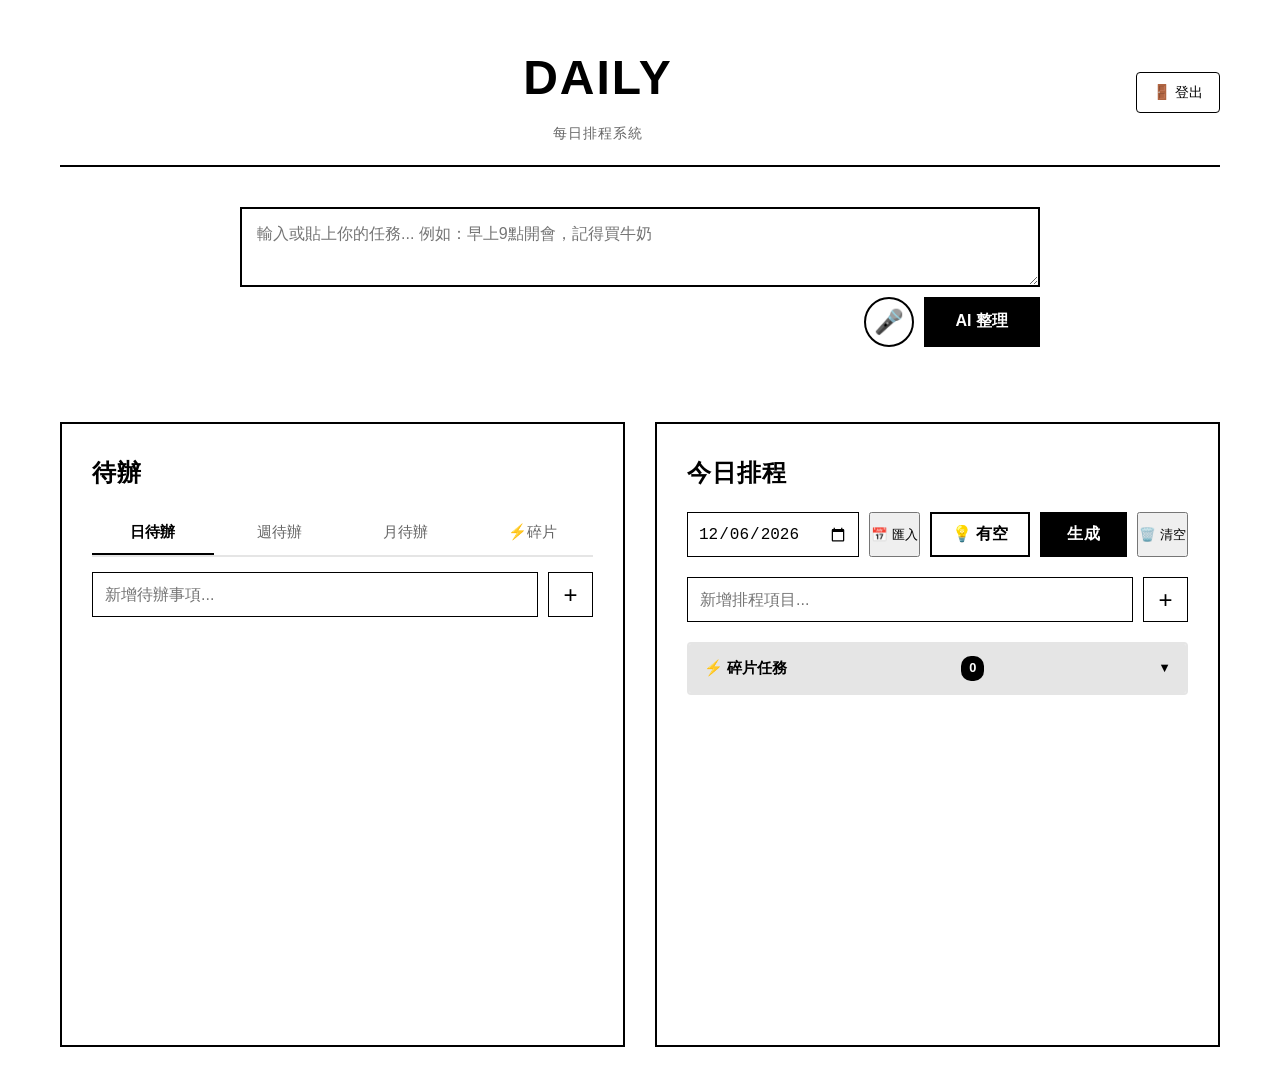
==== templates/index_simple.html @ baef08de "Initial commit: Daily Schedule AI 每日排程系統 Features: - AI 智能任務分類與排程建議 - Google Calendar API 整合 - PWA 支" ====
<!DOCTYPE html>
<html lang="zh-TW">
<head>
    <meta charset="UTF-8">
    <meta name="viewport" content="width=device-width, initial-scale=1.0">
    <title>Daily</title>

    <!-- PWA 支援 -->
    <link rel="manifest" href="/static/manifest.json">
    <meta name="theme-color" content="#000000">
    <meta name="apple-mobile-web-app-capable" content="yes">
    <meta name="apple-mobile-web-app-status-bar-style" content="black">
    <meta name="apple-mobile-web-app-title" content="Daily">
    <link rel="apple-touch-icon" href="/static/icons/icon-192.png">

    <link rel="stylesheet" href="/static/css/simple.css">
</head>
<body>
    <div class="container">
        <!-- 標題區 -->
        <header class="header">
            <div>
                <h1 class="app-title">Daily</h1>
                <p class="app-subtitle">每日排程系統</p>
            </div>
            <a href="/google/logout" class="logout-btn" title="登出 Google 帳號">🚪 登出</a>
        </header>

        <!-- 智能輸入區 -->
        <div class="voice-section">
            <div class="smart-input-container">
                <textarea id="smartInput" placeholder="輸入或貼上你的任務... 例如：早上9點開會，記得買牛奶" rows="2"></textarea>
                <div class="input-buttons">
                    <button id="voiceBtn" class="voice-btn-small" title="語音輸入（實驗性）">
                        <span id="voiceIcon">🎤</span>
                    </button>
                    <button id="processBtn" class="process-btn">AI 整理</button>
                </div>
            </div>
            <div id="voiceStatus" class="voice-status"></div>
        </div>

        <!-- 主要內容區 -->
        <div class="content-grid">
            <!-- 左：待辦事項 -->
            <div class="panel">
                <h2>待辦</h2>

                <!-- 待辦類型切換 -->
                <div class="todo-tabs">
                    <button class="tab-btn active" data-type="daily">日待辦</button>
                    <button class="tab-btn" data-type="weekly">週待辦</button>
                    <button class="tab-btn" data-type="monthly">月待辦</button>
                    <button class="tab-btn" data-type="quick">⚡碎片</button>
                </div>

                <div class="input-group">
                    <input type="text" id="todoInput" placeholder="新增待辦事項..." />
                    <button id="addTodoBtn">+</button>
                </div>
                <div id="todoList" class="list"></div>
            </div>

            <!-- 右：今日排程 -->
            <div class="panel">
                <h2>今日排程</h2>
                <div class="schedule-controls">
                    <input type="date" id="scheduleDate" class="date-input" />
                    <button id="googleImportBtn" class="google-btn" title="從 Google Calendar 匯入">📅 匯入</button>
                    <button id="suggestBtn" class="suggest-btn" title="AI 推薦現在可做的事">💡 有空</button>
                    <button id="generateBtn" class="generate-btn">生成</button>
                    <button id="clearScheduleBtn" class="clear-btn" title="刪除整日排程">🗑️ 清空</button>
                </div>
                <div class="input-group">
                    <input type="text" id="scheduleInput" placeholder="新增排程項目..." />
                    <button id="addScheduleBtn">+</button>
                </div>
                <div id="suggestion" class="suggestion-box" style="display: none;"></div>

                <!-- 碎片任務區塊 -->
                <div class="quick-tasks-section">
                    <div class="quick-tasks-header" onclick="toggleQuickTasks()">
                        <span>⚡ 碎片任務</span>
                        <span id="quickTaskCount" class="count-badge">0</span>
                        <span id="quickTaskToggle" class="toggle-icon">▼</span>
                    </div>
                    <div id="quickTasksList" class="quick-tasks-list"></div>
                </div>

                <div id="scheduleList" class="list schedule-list"></div>
            </div>
        </div>
    </div>

    <!-- 編輯模態框 -->
    <div id="editModal" class="modal">
        <div class="modal-content">
            <input type="text" id="editInput" />
            <div class="modal-actions">
                <button id="saveEdit">儲存</button>
                <button id="cancelEdit">取消</button>
            </div>
        </div>
    </div>

    <!-- 排程編輯模態框 -->
    <div id="scheduleEditModal" class="modal">
        <div class="modal-content">
            <input type="text" id="scheduleTitle" placeholder="標題" />
            <div class="time-inputs">
                <input type="time" id="scheduleStart" />
                <span>-</span>
                <input type="time" id="scheduleEnd" />
            </div>
            <div class="modal-actions">
                <button id="saveSchedule">儲存</button>
                <button id="cancelSchedule">取消</button>
            </div>
        </div>
    </div>

    <!-- Loading -->
    <div id="loading" class="loading">
        <div class="spinner"></div>
    </div>

    <script src="/static/js/simple.js"></script>

    <!-- PWA Service Worker 註冊 -->
    <script>
        if ('serviceWorker' in navigator) {
            window.addEventListener('load', () => {
                navigator.serviceWorker.register('/static/sw.js')
                    .then((registration) => {
                        console.log('SW registered:', registration.scope);
                    })
                    .catch((error) => {
                        console.log('SW registration failed:', error);
                    });
            });
        }
    </script>
</body>
</html>
---- static/css/simple.css ----
/* 極簡黑白灰設計 */

* {
    margin: 0;
    padding: 0;
    box-sizing: border-box;
}

:root {
    --black: #000000;
    --dark-gray: #333333;
    --gray: #666666;
    --light-gray: #999999;
    --very-light-gray: #E5E5E5;
    --white: #FFFFFF;
    --accent: #4A4A4A; /* 深灰作為強調色 */
}

body {
    font-family: -apple-system, BlinkMacSystemFont, 'Segoe UI', 'Helvetica Neue', Arial, sans-serif;
    background: var(--white);
    color: var(--black);
    line-height: 1.6;
}

.container {
    max-width: 1200px;
    margin: 0 auto;
    padding: 40px 20px;
}

/* 標題區 */
.header {
    display: flex;
    justify-content: space-between;
    align-items: center;
    margin-bottom: 40px;
    border-bottom: 2px solid var(--black);
    padding-bottom: 20px;
}

.header > div {
    text-align: center;
    flex: 1;
}

.app-title {
    font-size: 3rem;
    font-weight: 700;
    letter-spacing: 2px;
    margin-bottom: 5px;
    text-transform: uppercase;
}

.app-subtitle {
    font-size: 0.9rem;
    color: var(--gray);
    font-weight: 400;
    letter-spacing: 1px;
}

/* 智能輸入區 */
.voice-section {
    max-width: 800px;
    margin: 0 auto 40px;
}

.smart-input-container {
    display: flex;
    flex-direction: column;
    gap: 10px;
}

.smart-input-container textarea {
    width: 100%;
    padding: 15px;
    border: 2px solid var(--black);
    background: var(--white);
    font-size: 1rem;
    font-family: inherit;
    resize: vertical;
    min-height: 80px;
}

.smart-input-container textarea:focus {
    outline: none;
    border-width: 3px;
}

.input-buttons {
    display: flex;
    gap: 10px;
    justify-content: flex-end;
}

.voice-btn-small {
    width: 50px;
    height: 50px;
    border-radius: 50%;
    border: 2px solid var(--black);
    background: var(--white);
    font-size: 1.5rem;
    cursor: pointer;
    transition: all 0.3s;
}

.voice-btn-small:hover {
    background: var(--very-light-gray);
}

.voice-btn-small.recording {
    background: var(--black);
    animation: pulse 1.5s infinite;
}

@keyframes pulse {
    0%, 100% { transform: scale(1); }
    50% { transform: scale(1.05); }
}

.process-btn {
    padding: 12px 30px;
    border: 2px solid var(--black);
    background: var(--black);
    color: var(--white);
    font-size: 1rem;
    font-weight: 600;
    cursor: pointer;
    transition: all 0.2s;
}

.process-btn:hover {
    background: var(--white);
    color: var(--black);
}

.voice-status {
    margin-top: 15px;
    font-size: 0.9rem;
    color: var(--gray);
    min-height: 20px;
    font-weight: 500;
}

.voice-hint {
    margin-top: 10px;
    max-width: 500px;
    margin-left: auto;
    margin-right: auto;
}

.voice-hint summary {
    font-size: 0.85rem;
    padding: 5px 0;
}

.voice-hint ul {
    list-style-position: inside;
    padding-left: 0;
}

.voice-hint li {
    padding: 3px 0;
}

/* 主要內容網格 */
.content-grid {
    display: grid;
    grid-template-columns: 1fr 1fr;
    gap: 30px;
}

/* 面板 */
.panel {
    border: 2px solid var(--black);
    padding: 30px;
    background: var(--white);
}

.panel h2 {
    font-size: 1.5rem;
    font-weight: 600;
    margin-bottom: 20px;
    text-transform: uppercase;
    letter-spacing: 1px;
}

/* 輸入群組 */
.input-group {
    display: flex;
    gap: 10px;
    margin-bottom: 20px;
}

.input-group input {
    flex: 1;
    padding: 12px;
    border: 1px solid var(--black);
    background: var(--white);
    font-size: 1rem;
    outline: none;
}

.input-group input:focus {
    border-width: 2px;
}

.input-group button {
    width: 45px;
    height: 45px;
    border: 1px solid var(--black);
    background: var(--white);
    font-size: 1.5rem;
    cursor: pointer;
    transition: all 0.2s;
}

.input-group button:hover {
    background: var(--black);
    color: var(--white);
}

/* 列表 */
.list {
    min-height: 300px;
    max-height: 500px;
    overflow-y: auto;
}

/* 待辦項目 */
.todo-item {
    display: flex;
    align-items: center;
    gap: 10px;
    padding: 15px;
    border-bottom: 1px solid var(--very-light-gray);
    transition: background 0.2s;
}

.todo-item:hover {
    background: var(--very-light-gray);
}

.todo-item.completed .todo-content {
    text-decoration: line-through;
    color: var(--gray);
    opacity: 0.6;
}

.todo-checkbox {
    width: 20px;
    height: 20px;
    cursor: pointer;
    flex-shrink: 0;
}

.todo-content {
    flex: 1;
    font-size: 1rem;
    cursor: pointer;
}

.todo-time {
    font-size: 0.85rem;
    color: var(--gray);
    padding: 4px 8px;
    border: 1px solid var(--light-gray);
    border-radius: 4px;
    cursor: pointer;
    white-space: nowrap;
    transition: all 0.2s;
}

.todo-time:hover {
    border-color: var(--black);
    background: var(--very-light-gray);
}

.todo-actions {
    display: flex;
    gap: 5px;
}

.todo-actions button {
    width: 30px;
    height: 30px;
    border: 1px solid var(--light-gray);
    background: var(--white);
    font-size: 1.2rem;
    cursor: pointer;
    display: flex;
    align-items: center;
    justify-content: center;
    transition: all 0.2s;
}

.todo-actions button:hover {
    background: var(--black);
    color: var(--white);
    border-color: var(--black);
}

/* 排程控制 */
.schedule-controls {
    display: flex;
    gap: 10px;
    margin-bottom: 20px;
}

.date-input {
    flex: 1;
    padding: 10px;
    border: 1px solid var(--black);
    background: var(--white);
    font-size: 1rem;
}

.suggest-btn {
    padding: 10px 20px;
    border: 2px solid var(--black);
    background: var(--white);
    color: var(--black);
    font-size: 1rem;
    font-weight: 600;
    cursor: pointer;
    transition: all 0.2s;
}

.suggest-btn:hover {
    background: var(--very-light-gray);
}

.generate-btn {
    padding: 10px 25px;
    border: 2px solid var(--black);
    background: var(--black);
    color: var(--white);
    font-size: 1rem;
    font-weight: 600;
    cursor: pointer;
    text-transform: uppercase;
    letter-spacing: 0.5px;
    transition: all 0.2s;
}

.generate-btn:hover {
    background: var(--white);
    color: var(--black);
}

/* 建議框 */
.suggestion-box {
    background: var(--very-light-gray);
    padding: 15px;
    margin-bottom: 15px;
    border-left: 4px solid var(--black);
    font-size: 0.95rem;
    line-height: 1.5;
    color: var(--dark-gray);
}

/* 排程列表 */
.schedule-list {
    display: flex;
    flex-direction: column;
    gap: 2px;
}

.schedule-item {
    display: grid;
    grid-template-columns: 30px 100px 1fr 40px;
    align-items: center;
    gap: 10px;
    padding: 12px;
    border: 1px solid var(--very-light-gray);
    background: var(--white);
    transition: all 0.2s;
    cursor: move;
    position: relative;
}

.schedule-checkbox {
    width: 20px;
    height: 20px;
    cursor: pointer;
    flex-shrink: 0;
}

.schedule-actions {
    position: relative;
}

.schedule-menu-btn {
    width: 30px;
    height: 30px;
    border: 1px solid var(--light-gray);
    background: var(--white);
    font-size: 1.2rem;
    cursor: pointer;
    display: flex;
    align-items: center;
    justify-content: center;
    transition: all 0.2s;
}

.schedule-menu-btn:hover {
    background: var(--very-light-gray);
    border-color: var(--black);
}

.schedule-menu {
    position: absolute;
    right: 0;
    top: 35px;
    background: var(--white);
    border: 2px solid var(--black);
    box-shadow: 0 2px 8px rgba(0, 0, 0, 0.1);
    z-index: 100;
    min-width: 120px;
}

.schedule-menu button {
    display: block;
    width: 100%;
    padding: 10px 15px;
    border: none;
    background: var(--white);
    text-align: left;
    cursor: pointer;
    font-size: 0.9rem;
    transition: background 0.2s;
}

.schedule-menu button:hover {
    background: var(--very-light-gray);
}

.schedule-menu button.danger {
    color: #c00;
}

.schedule-menu button.danger:hover {
    background: #fee;
}

.schedule-item:hover {
    border-color: var(--black);
    background: var(--very-light-gray);
}

/* 時間段背景色已移除，全部使用白底 */

/* 已完成狀態 */
.schedule-item.completed {
    opacity: 0.5;
}

.schedule-item.completed .schedule-title {
    text-decoration: line-through;
    color: var(--gray);
}

/* 拖拉中樣式 */
.schedule-item.dragging {
    opacity: 0.5;
    border: 2px dashed var(--black);
}

.schedule-time {
    font-size: 0.9rem;
    font-weight: 500;
    color: var(--gray);
    font-family: 'Courier New', monospace;
}

.schedule-title {
    font-size: 1rem;
    cursor: pointer;
}

.schedule-delete {
    padding: 4px 8px;
    border: 1px solid var(--light-gray);
    background: var(--white);
    font-size: 0.8rem;
    cursor: pointer;
}

.schedule-delete:hover {
    border-color: var(--black);
    background: var(--black);
    color: var(--white);
}

/* 模態框 */
.modal {
    display: none;
    position: fixed;
    top: 0;
    left: 0;
    width: 100%;
    height: 100%;
    background: rgba(0, 0, 0, 0.7);
    z-index: 1000;
    align-items: center;
    justify-content: center;
}

.modal.show {
    display: flex;
}

.modal-content {
    background: var(--white);
    padding: 30px;
    border: 3px solid var(--black);
    min-width: 400px;
}

.modal-content input {
    width: 100%;
    padding: 12px;
    border: 1px solid var(--black);
    background: var(--white);
    font-size: 1rem;
    margin-bottom: 15px;
}

.time-inputs {
    display: flex;
    align-items: center;
    gap: 10px;
    margin-bottom: 15px;
}

.time-inputs input {
    flex: 1;
    margin-bottom: 0;
}

.modal-actions {
    display: flex;
    gap: 10px;
    justify-content: flex-end;
}

.modal-actions button {
    padding: 10px 20px;
    border: 1px solid var(--black);
    background: var(--white);
    font-size: 0.95rem;
    cursor: pointer;
}

.modal-actions button:first-child {
    background: var(--black);
    color: var(--white);
}

.modal-actions button:hover {
    opacity: 0.8;
}

/* Loading */
.loading {
    display: none;
    position: fixed;
    top: 0;
    left: 0;
    width: 100%;
    height: 100%;
    background: rgba(255, 255, 255, 0.9);
    z-index: 2000;
    align-items: center;
    justify-content: center;
}

.loading.show {
    display: flex;
}

.spinner {
    width: 50px;
    height: 50px;
    border: 4px solid var(--very-light-gray);
    border-top: 4px solid var(--black);
    border-radius: 50%;
    animation: spin 1s linear infinite;
}

@keyframes spin {
    0% { transform: rotate(0deg); }
    100% { transform: rotate(360deg); }
}

/* 空狀態 */
.empty-state {
    text-align: center;
    padding: 60px 20px;
    color: var(--light-gray);
    font-size: 0.95rem;
}

/* 響應式 */
@media (max-width: 768px) {
    .content-grid {
        grid-template-columns: 1fr;
    }

    .modal-content {
        min-width: 90%;
        margin: 20px;
    }

    .panel {
        padding: 20px;
    }
}

/* 滾動條樣式 */
.list::-webkit-scrollbar {
    width: 8px;
}

.list::-webkit-scrollbar-track {
    background: var(--very-light-gray);
}

.list::-webkit-scrollbar-thumb {
    background: var(--gray);
}

.list::-webkit-scrollbar-thumb:hover {
    background: var(--black);
}

/* 待辦分頁 */
.todo-tabs {
    display: flex;
    gap: 5px;
    margin-bottom: 15px;
    border-bottom: 2px solid var(--very-light-gray);
}

.tab-btn {
    flex: 1;
    padding: 10px;
    background: transparent;
    border: none;
    border-bottom: 2px solid transparent;
    font-size: 0.95rem;
    font-weight: 500;
    cursor: pointer;
    transition: all 0.2s;
    color: var(--gray);
}

.tab-btn:hover {
    color: var(--black);
    background: var(--very-light-gray);
}

.tab-btn.active {
    color: var(--black);
    border-bottom-color: var(--black);
    font-weight: 600;
}

/* 碎片任務區塊 */
.quick-tasks-section {
    margin-bottom: 20px;
    border: 2px solid var(--very-light-gray);
    border-radius: 4px;
    overflow: hidden;
}

.quick-tasks-header {
    display: flex;
    align-items: center;
    justify-content: space-between;
    padding: 12px 15px;
    background: var(--very-light-gray);
    cursor: pointer;
    user-select: none;
    font-weight: 600;
    font-size: 0.95rem;
}

.quick-tasks-header:hover {
    background: #d9d9d9;
}

.count-badge {
    background: var(--black);
    color: var(--white);
    padding: 2px 8px;
    border-radius: 10px;
    font-size: 0.8rem;
    font-weight: 600;
    min-width: 20px;
    text-align: center;
}

.toggle-icon {
    font-size: 0.8rem;
    transition: transform 0.3s;
}

.toggle-icon.collapsed {
    transform: rotate(-90deg);
}

.quick-tasks-list {
    max-height: 300px;
    overflow-y: auto;
    transition: max-height 0.3s ease;
}

.quick-tasks-list.collapsed {
    max-height: 0;
    overflow: hidden;
}

.quick-task-item {
    display: flex;
    align-items: center;
    padding: 10px 15px;
    border-bottom: 1px solid var(--very-light-gray);
    background: var(--white);
    transition: background 0.2s;
}

.quick-task-item:hover {
    background: #f9f9f9;
}

.quick-task-item:last-child {
    border-bottom: none;
}

.quick-task-checkbox {
    width: 18px;
    height: 18px;
    margin-right: 12px;
    cursor: pointer;
}

.quick-task-content {
    flex: 1;
    font-size: 0.95rem;
    cursor: pointer;
}

.quick-task-time {
    padding: 3px 8px;
    background: var(--very-light-gray);
    border-radius: 3px;
    font-size: 0.8rem;
    color: var(--gray);
    margin-right: 8px;
    font-weight: 600;
}

.quick-task-actions button {
    background: none;
    border: none;
    color: var(--gray);
    font-size: 1.2rem;
    cursor: pointer;
    padding: 0 8px;
    transition: color 0.2s;
}

.quick-task-actions button:hover {
    color: var(--black);
}

.quick-task-item.completed .quick-task-content {
    text-decoration: line-through;
    opacity: 0.5;
}

/* ===== 手機版響應式設計 ===== */

/* 平板 (768px 以下) */
@media screen and (max-width: 768px) {
    .container {
        padding: 20px 15px;
    }

    /* 標題縮小 */
    .app-title {
        font-size: 2rem;
        letter-spacing: 1px;
    }

    .app-subtitle {
        font-size: 0.8rem;
    }

    /* 主要內容改為上下排列 */
    .content-grid {
        grid-template-columns: 1fr;
        gap: 20px;
        display: flex;
        flex-direction: column;
    }

    /* 手機版：排程在上,待辦在下 */
    .panel:first-child {
        order: 2; /* 待辦面板排在下面 */
    }

    .panel:last-child {
        order: 1; /* 排程面板排在上面 */
    }

    /* 輸入框調整 */
    .input-group input {
        font-size: 1rem;
    }

    /* 按鈕調整 */
    button {
        padding: 10px 15px;
        font-size: 0.9rem;
    }

    /* 待辦分頁調整 */
    .todo-tabs {
        gap: 5px;
    }

    .tab-btn {
        font-size: 0.85rem;
        padding: 8px 12px;
    }

    /* 排程控制按鈕調整 */
    .schedule-controls {
        flex-wrap: wrap;
        gap: 8px;
    }

    .schedule-controls button {
        font-size: 0.85rem;
        padding: 8px 12px;
    }

    /* 列表項目調整 */
    .list-item {
        padding: 12px;
        font-size: 0.95rem;
    }

    /* 排程項目調整 */
    .schedule-item {
        padding: 12px;
    }

    .schedule-time {
        font-size: 0.85rem;
    }

    .schedule-title {
        font-size: 0.95rem;
    }
}

/* 手機 (480px 以下) */
@media screen and (max-width: 480px) {
    .container {
        padding: 15px 10px;
    }

    /* 更小的標題 */
    .app-title {
        font-size: 1.5rem;
        letter-spacing: 0.5px;
    }

    .app-subtitle {
        font-size: 0.75rem;
    }

    .header {
        margin-bottom: 20px;
        padding-bottom: 15px;
    }

    /* 智能輸入區 */
    .voice-section {
        margin-bottom: 20px;
    }

    .smart-input-container textarea {
        min-height: 60px;
        padding: 12px;
        font-size: 0.9rem;
    }

    .input-buttons {
        gap: 8px;
    }

    .voice-btn-small {
        width: 45px;
        height: 45px;
        font-size: 1.2rem;
    }

    .process-btn {
        font-size: 0.9rem;
        padding: 10px 15px;
    }

    /* 待辦分頁 */
    .todo-tabs {
        gap: 3px;
        flex-wrap: wrap;
    }

    .tab-btn {
        font-size: 0.75rem;
        padding: 6px 10px;
        flex: 1 1 45%;
    }

    /* 輸入組 */
    .input-group {
        gap: 8px;
    }

    .input-group input {
        padding: 10px;
        font-size: 0.9rem;
    }

    .input-group button {
        width: 40px;
        font-size: 1.2rem;
    }

    /* Panel 標題 */
    .panel h2 {
        font-size: 1.2rem;
        margin-bottom: 12px;
    }

    /* 列表項目 */
    .list-item {
        padding: 10px;
        font-size: 0.9rem;
        gap: 8px;
    }

    .list-item input[type="checkbox"] {
        width: 18px;
        height: 18px;
    }

    /* 待辦項目時間標籤 */
    .todo-time {
        font-size: 0.7rem;
        padding: 2px 6px;
    }

    .todo-actions button {
        width: 30px;
        height: 30px;
        font-size: 0.9rem;
    }

    /* 排程控制 */
    .schedule-controls {
        gap: 5px;
    }

    .date-input {
        padding: 8px;
        font-size: 0.85rem;
    }

    .schedule-controls button {
        font-size: 0.75rem;
        padding: 6px 10px;
    }

    /* 排程項目 */
    .schedule-item {
        padding: 10px;
        gap: 8px;
    }

    .schedule-time {
        font-size: 0.75rem;
        min-width: 80px;
    }

    .schedule-title {
        font-size: 0.9rem;
    }

    .schedule-actions button {
        width: 30px;
        height: 30px;
        font-size: 0.9rem;
    }

    /* 碎片任務區塊 */
    .quick-tasks-header {
        padding: 10px 12px;
        font-size: 0.9rem;
    }

    .count-badge {
        font-size: 0.75rem;
        padding: 2px 6px;
    }

    .quick-task-item {
        padding: 8px 12px;
        font-size: 0.9rem;
    }

    .quick-task-checkbox {
        width: 18px;
        height: 18px;
    }

    /* 建議框 */
    .suggestion-box {
        padding: 12px;
        font-size: 0.9rem;
    }

    .suggestion-box h3 {
        font-size: 1rem;
    }

    /* 模態框 */
    .modal-content {
        width: 90%;
        padding: 20px;
    }

    .modal-content input[type="text"],
    .modal-content input[type="time"] {
        padding: 10px;
        font-size: 0.9rem;
    }

    .modal-actions {
        gap: 8px;
    }

    .modal-actions button {
        padding: 10px 20px;
        font-size: 0.9rem;
    }

    /* Loading */
    .spinner {
        width: 40px;
        height: 40px;
    }

    /* 語音狀態 */
    .voice-status {
        font-size: 0.85rem;
        padding: 8px;
    }
}

/* 極小手機 (360px 以下) */
@media screen and (max-width: 360px) {
    .container {
        padding: 10px 8px;
    }

    .app-title {
        font-size: 1.3rem;
    }

    .app-subtitle {
        font-size: 0.7rem;
    }

    .tab-btn {
        font-size: 0.7rem;
        padding: 5px 8px;
    }

    .list-item {
        padding: 8px;
        font-size: 0.85rem;
    }

    .schedule-item {
        flex-direction: column;
        align-items: flex-start;
    }

    .schedule-time {
        min-width: auto;
    }
}

/* 觸控優化 */
@media (hover: none) and (pointer: coarse) {
    /* 增加觸控目標大小 */
    button {
        min-height: 44px;
        min-width: 44px;
    }

    input[type="checkbox"] {
        min-width: 22px;
        min-height: 22px;
    }

    .list-item,
    .schedule-item,
    .quick-task-item {
        min-height: 44px;
    }

    /* 移除 hover 效果,使用 active 代替 */
    button:hover {
        background: none;
    }

    button:active {
        background: var(--very-light-gray);
        transform: scale(0.98);
    }

    .list-item:hover,
    .schedule-item:hover,
    .quick-task-item:hover {
        background: none;
    }

    .list-item:active,
    .schedule-item:active,
    .quick-task-item:active {
        background: var(--very-light-gray);
    }
}

/* 橫向模式優化 */
@media screen and (max-width: 768px) and (orientation: landscape) {
    .container {
        padding: 15px;
    }

    .header {
        margin-bottom: 20px;
        padding-bottom: 10px;
    }

    .app-title {
        font-size: 1.5rem;
    }

    .voice-section {
        margin-bottom: 15px;
    }

    .content-grid {
        gap: 15px;
    }
}

/* 登出按鈕 */
.logout-btn {
    padding: 8px 16px;
    background: var(--white);
    color: var(--black);
    border: 1px solid var(--black);
    text-decoration: none;
    font-size: 0.9rem;
    font-weight: 500;
    cursor: pointer;
    transition: all 0.2s ease;
    border-radius: 4px;
    white-space: nowrap;
}

.logout-btn:hover {
    background: var(--black);
    color: var(--white);
}
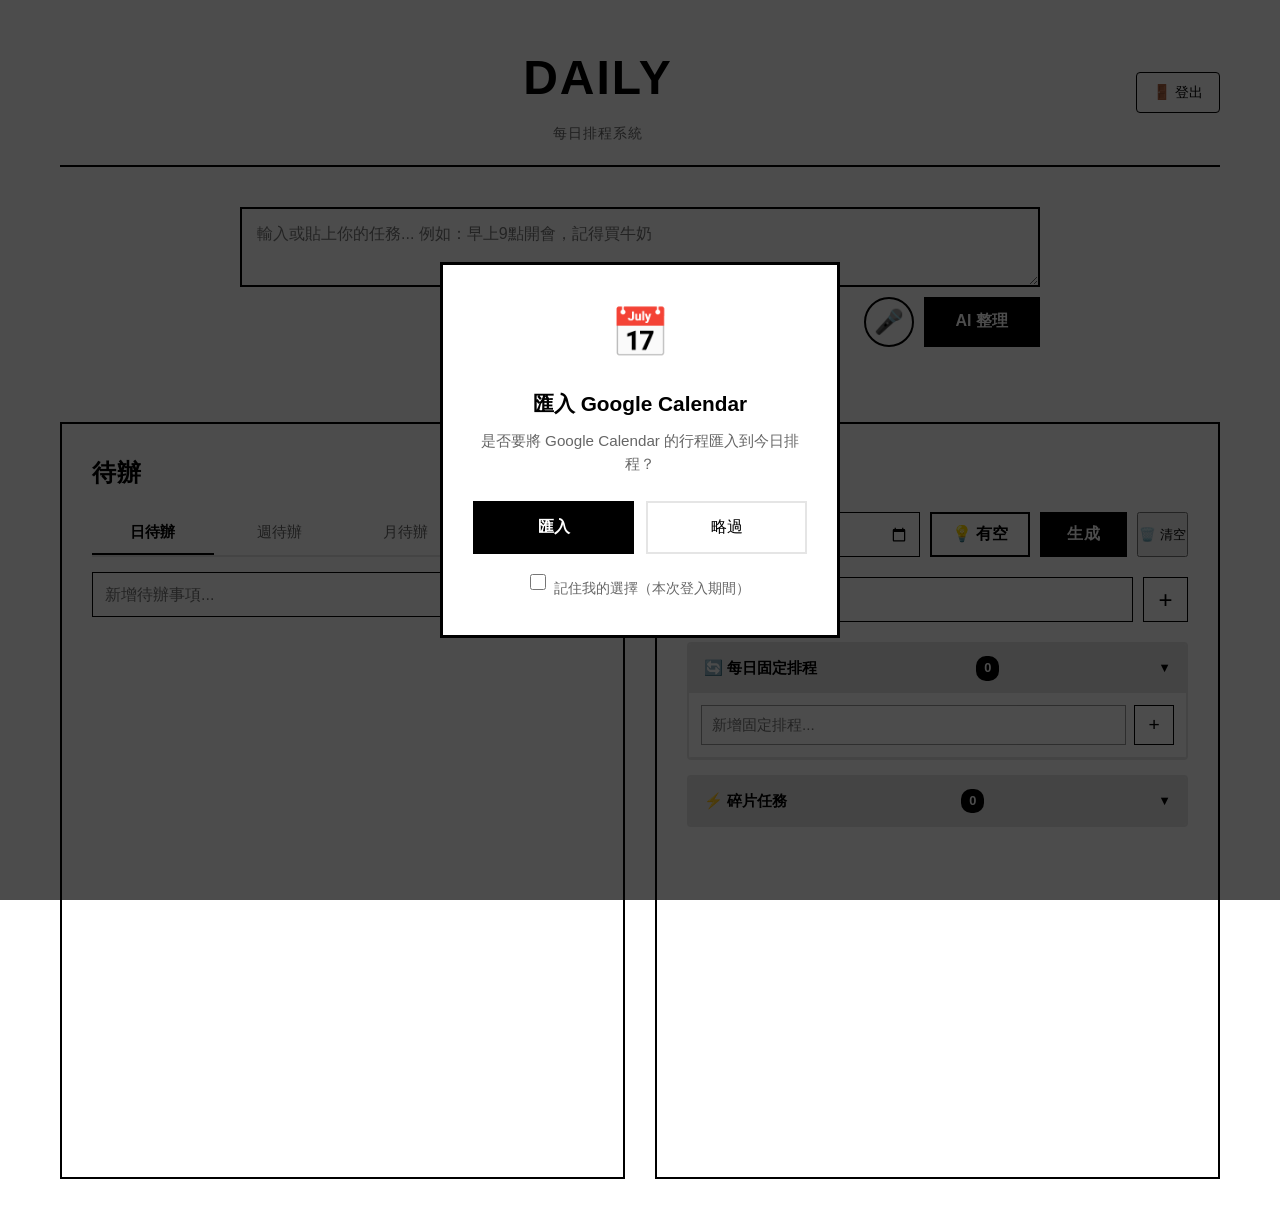
==== commit 6af0c583: "adjust" ====
--- a/templates/index_simple.html
+++ b/templates/index_simple.html
@@ -66,7 +66,6 @@
                 <h2>今日排程</h2>
                 <div class="schedule-controls">
                     <input type="date" id="scheduleDate" class="date-input" />
-                    <button id="googleImportBtn" class="google-btn" title="從 Google Calendar 匯入">📅 匯入</button>
                     <button id="suggestBtn" class="suggest-btn" title="AI 推薦現在可做的事">💡 有空</button>
                     <button id="generateBtn" class="generate-btn">生成</button>
                     <button id="clearScheduleBtn" class="clear-btn" title="刪除整日排程">🗑️ 清空</button>
@@ -76,6 +75,22 @@
                     <button id="addScheduleBtn">+</button>
                 </div>
                 <div id="suggestion" class="suggestion-box" style="display: none;"></div>
+
+                <!-- 每日固定排程區塊 -->
+                <div class="routines-section">
+                    <div class="routines-header" onclick="toggleRoutines()">
+                        <span>🔄 每日固定排程</span>
+                        <span id="routineCount" class="count-badge">0</span>
+                        <span id="routineToggle" class="toggle-icon">▼</span>
+                    </div>
+                    <div id="routinesList" class="routines-list">
+                        <div class="routine-input-group">
+                            <input type="text" id="routineInput" placeholder="新增固定排程..." />
+                            <button id="addRoutineBtn">+</button>
+                        </div>
+                        <div id="routineItems"></div>
+                    </div>
+                </div>
 
                 <!-- 碎片任務區塊 -->
                 <div class="quick-tasks-section">
@@ -108,9 +123,17 @@
         <div class="modal-content">
             <input type="text" id="scheduleTitle" placeholder="標題" />
             <div class="time-inputs">
-                <input type="time" id="scheduleStart" />
-                <span>-</span>
-                <input type="time" id="scheduleEnd" />
+                <div class="time-select-group">
+                    <select id="scheduleStartHour" class="time-select"></select>
+                    <span class="time-colon">:</span>
+                    <select id="scheduleStartMin" class="time-select"></select>
+                </div>
+                <span class="time-separator">～</span>
+                <div class="time-select-group">
+                    <select id="scheduleEndHour" class="time-select"></select>
+                    <span class="time-colon">:</span>
+                    <select id="scheduleEndMin" class="time-select"></select>
+                </div>
             </div>
             <div class="modal-actions">
                 <button id="saveSchedule">儲存</button>
@@ -119,9 +142,51 @@
         </div>
     </div>
 
+    <!-- 固定排程編輯模態框 -->
+    <div id="routineEditModal" class="modal">
+        <div class="modal-content">
+            <h3 style="margin-bottom: 15px;">編輯固定排程</h3>
+            <input type="text" id="routineTitle" placeholder="標題" />
+            <div class="time-inputs">
+                <div class="time-select-group">
+                    <select id="routineStartHour" class="time-select"></select>
+                    <span class="time-colon">:</span>
+                    <select id="routineStartMin" class="time-select"></select>
+                </div>
+                <span class="time-separator">～</span>
+                <div class="time-select-group">
+                    <select id="routineEndHour" class="time-select"></select>
+                    <span class="time-colon">:</span>
+                    <select id="routineEndMin" class="time-select"></select>
+                </div>
+            </div>
+            <div class="modal-actions">
+                <button id="saveRoutine">儲存</button>
+                <button id="cancelRoutine">取消</button>
+            </div>
+        </div>
+    </div>
+
     <!-- Loading -->
     <div id="loading" class="loading">
         <div class="spinner"></div>
+    </div>
+
+    <!-- Google Calendar 匯入確認彈窗 -->
+    <div id="importModal" class="modal">
+        <div class="modal-content import-modal-content">
+            <div class="import-modal-icon">📅</div>
+            <h3>匯入 Google Calendar</h3>
+            <p class="import-modal-desc">是否要將 Google Calendar 的行程匯入到今日排程？</p>
+            <div class="modal-actions import-modal-actions">
+                <button id="confirmImport" class="import-confirm-btn">匯入</button>
+                <button id="skipImport" class="import-skip-btn">略過</button>
+            </div>
+            <label class="import-remember">
+                <input type="checkbox" id="rememberChoice" />
+                <span>記住我的選擇（本次登入期間）</span>
+            </label>
+        </div>
     </div>
 
     <script src="/static/js/simple.js"></script>
--- a/static/css/simple.css
+++ b/static/css/simple.css
@@ -368,7 +368,7 @@
 
 .schedule-item {
     display: grid;
-    grid-template-columns: 30px 100px 1fr 40px;
+    grid-template-columns: 30px 100px 1fr 30px 40px;
     align-items: center;
     gap: 10px;
     padding: 12px;
@@ -475,7 +475,25 @@
 
 .schedule-title {
     font-size: 1rem;
-    cursor: pointer;
+    cursor: default;
+}
+
+.schedule-edit-btn {
+    width: 30px;
+    height: 30px;
+    border: 1px solid var(--light-gray);
+    background: var(--white);
+    font-size: 1rem;
+    cursor: pointer;
+    display: flex;
+    align-items: center;
+    justify-content: center;
+    transition: all 0.2s;
+}
+
+.schedule-edit-btn:hover {
+    background: var(--very-light-gray);
+    border-color: var(--black);
 }
 
 .schedule-delete {
@@ -529,13 +547,55 @@
 .time-inputs {
     display: flex;
     align-items: center;
-    gap: 10px;
+    justify-content: center;
+    gap: 15px;
     margin-bottom: 15px;
 }
 
 .time-inputs input {
     flex: 1;
     margin-bottom: 0;
+}
+
+/* 時間選擇器 */
+.time-select-group {
+    display: flex;
+    align-items: center;
+    gap: 4px;
+}
+
+.time-select {
+    padding: 12px 8px;
+    border: 1px solid var(--black);
+    background: var(--white);
+    font-size: 1.1rem;
+    font-weight: 500;
+    text-align: center;
+    cursor: pointer;
+    min-width: 60px;
+    appearance: none;
+    -webkit-appearance: none;
+    background-image: url("data:image/svg+xml,%3Csvg xmlns='http://www.w3.org/2000/svg' width='12' height='12' viewBox='0 0 12 12'%3E%3Cpath fill='%23333' d='M6 8L1 3h10z'/%3E%3C/svg%3E");
+    background-repeat: no-repeat;
+    background-position: right 8px center;
+    padding-right: 24px;
+}
+
+.time-select:focus {
+    outline: none;
+    border-width: 2px;
+}
+
+.time-colon {
+    font-size: 1.2rem;
+    font-weight: 600;
+    color: var(--dark-gray);
+}
+
+.time-separator {
+    font-size: 1.2rem;
+    color: var(--gray);
+    padding: 0 5px;
 }
 
 .modal-actions {
@@ -666,6 +726,146 @@
     font-weight: 600;
 }
 
+/* 每日固定排程區塊 */
+.routines-section {
+    margin-bottom: 15px;
+    border: 2px solid var(--very-light-gray);
+    border-radius: 4px;
+    overflow: hidden;
+}
+
+.routines-header {
+    display: flex;
+    align-items: center;
+    justify-content: space-between;
+    padding: 12px 15px;
+    background: var(--very-light-gray);
+    cursor: pointer;
+    user-select: none;
+    font-weight: 600;
+    font-size: 0.95rem;
+}
+
+.routines-header:hover {
+    background: #d9d9d9;
+}
+
+.routines-list {
+    max-height: 400px;
+    overflow-y: auto;
+    transition: max-height 0.3s ease;
+}
+
+.routines-list.collapsed {
+    max-height: 0;
+    overflow: hidden;
+}
+
+.routine-input-group {
+    display: flex;
+    gap: 8px;
+    padding: 12px;
+    border-bottom: 1px solid var(--very-light-gray);
+}
+
+.routine-input-group input {
+    flex: 1;
+    padding: 10px;
+    border: 1px solid var(--light-gray);
+    font-size: 0.95rem;
+}
+
+.routine-input-group button {
+    width: 40px;
+    height: 40px;
+    border: 1px solid var(--black);
+    background: var(--white);
+    font-size: 1.2rem;
+    cursor: pointer;
+    transition: all 0.2s;
+}
+
+.routine-input-group button:hover {
+    background: var(--black);
+    color: var(--white);
+}
+
+.routine-item {
+    display: flex;
+    align-items: center;
+    padding: 12px 15px;
+    border-bottom: 1px solid var(--very-light-gray);
+    background: var(--white);
+    gap: 10px;
+}
+
+.routine-item:hover {
+    background: #f9f9f9;
+}
+
+.routine-item:last-child {
+    border-bottom: none;
+}
+
+.routine-toggle {
+    width: 20px;
+    height: 20px;
+    cursor: pointer;
+}
+
+.routine-time {
+    font-size: 0.85rem;
+    color: var(--gray);
+    font-family: 'Courier New', monospace;
+    min-width: 100px;
+}
+
+.routine-title {
+    flex: 1;
+    font-size: 0.95rem;
+}
+
+.routine-item.disabled .routine-title,
+.routine-item.disabled .routine-time {
+    opacity: 0.4;
+    text-decoration: line-through;
+}
+
+.routine-actions {
+    display: flex;
+    gap: 5px;
+}
+
+.routine-actions button {
+    width: 28px;
+    height: 28px;
+    border: 1px solid var(--light-gray);
+    background: var(--white);
+    font-size: 0.9rem;
+    cursor: pointer;
+    display: flex;
+    align-items: center;
+    justify-content: center;
+    transition: all 0.2s;
+}
+
+.routine-actions button:hover {
+    background: var(--very-light-gray);
+    border-color: var(--black);
+}
+
+.routine-actions button.danger:hover {
+    background: #fee;
+    border-color: #c00;
+}
+
+.routine-empty {
+    padding: 20px;
+    text-align: center;
+    color: var(--light-gray);
+    font-size: 0.9rem;
+}
+
 /* 碎片任務區塊 */
 .quick-tasks-section {
     margin-bottom: 20px;
@@ -988,23 +1188,25 @@
 
     /* 排程項目 */
     .schedule-item {
+        grid-template-columns: 22px 75px 1fr 28px 36px;
         padding: 10px;
-        gap: 8px;
+        gap: 6px;
     }
 
     .schedule-time {
         font-size: 0.75rem;
-        min-width: 80px;
+        min-width: auto;
     }
 
     .schedule-title {
         font-size: 0.9rem;
     }
 
+    .schedule-edit-btn,
     .schedule-actions button {
-        width: 30px;
-        height: 30px;
-        font-size: 0.9rem;
+        width: 28px;
+        height: 28px;
+        font-size: 0.85rem;
     }
 
     /* 碎片任務區塊 */
@@ -1191,3 +1393,358 @@
     background: var(--black);
     color: var(--white);
 }
+
+/* ===== 手機版優化 ===== */
+@media screen and (max-width: 480px) {
+    /* 基本佈局 */
+    .container {
+        padding: 15px 10px;
+        padding-bottom: 80px; /* 為底部導航留空間 */
+    }
+
+    /* 標題區更緊湊 */
+    .header {
+        margin-bottom: 15px;
+        padding-bottom: 10px;
+    }
+
+    .header > div {
+        text-align: left;
+    }
+
+    .app-title {
+        font-size: 1.8rem;
+    }
+
+    .app-subtitle {
+        display: none; /* 手機上隱藏副標題 */
+    }
+
+    .logout-btn {
+        padding: 6px 12px;
+        font-size: 0.8rem;
+    }
+
+    /* 智能輸入區 */
+    .voice-section {
+        margin-bottom: 15px;
+    }
+
+    .smart-input-container textarea {
+        font-size: 16px; /* 防止 iOS 自動放大 */
+        padding: 12px;
+    }
+
+    .process-btn {
+        padding: 10px 16px;
+        font-size: 0.9rem;
+    }
+
+    /* 主要內容區改為單欄 */
+    .content-grid {
+        grid-template-columns: 1fr;
+        gap: 15px;
+    }
+
+    /* 面板樣式 */
+    .panel {
+        padding: 12px;
+        border-radius: 8px;
+    }
+
+    .panel h2 {
+        font-size: 1.1rem;
+        margin-bottom: 10px;
+    }
+
+    /* 分頁按鈕 - 更大的觸控區域 */
+    .tabs {
+        margin-bottom: 12px;
+    }
+
+    .tab-btn {
+        padding: 10px 14px;
+        font-size: 0.85rem;
+        min-height: 44px;
+    }
+
+    /* 排程控制區 */
+    .schedule-controls {
+        flex-wrap: wrap;
+        gap: 8px;
+        margin-bottom: 12px;
+    }
+
+    .schedule-controls .date-input {
+        flex: 1;
+        min-width: 140px;
+        font-size: 16px;
+        padding: 10px;
+    }
+
+    .schedule-controls button {
+        padding: 10px 12px;
+        font-size: 0.85rem;
+        min-height: 44px;
+    }
+
+    /* 隱藏不常用的按鈕文字，只顯示圖標 */
+    .google-btn,
+    .clear-btn {
+        padding: 10px;
+    }
+
+    /* 輸入框 */
+    .input-group input {
+        font-size: 16px;
+        padding: 12px;
+    }
+
+    .input-group button {
+        min-width: 50px;
+        font-size: 1.2rem;
+    }
+
+    /* 列表項目 - 更大的觸控區域 */
+    .list-item,
+    .schedule-item,
+    .quick-task-item {
+        padding: 14px 12px;
+        min-height: 50px;
+        margin-bottom: 8px;
+    }
+
+    .list-item label {
+        font-size: 0.95rem;
+        gap: 12px;
+    }
+
+    /* Checkbox 更大 */
+    .list-item input[type="checkbox"],
+    .schedule-item input[type="checkbox"],
+    .quick-task-item input[type="checkbox"] {
+        width: 24px;
+        height: 24px;
+        min-width: 24px;
+    }
+
+    /* 排程項目 */
+    .schedule-item {
+        flex-direction: row;
+        align-items: center;
+    }
+
+    .schedule-time {
+        font-size: 0.85rem;
+        min-width: 90px;
+        font-weight: 600;
+    }
+
+    .schedule-title {
+        font-size: 0.95rem;
+        flex: 1;
+    }
+
+    /* 三點選單按鈕 */
+    .list-item button,
+    .schedule-item button,
+    .quick-task-item button {
+        min-width: 44px;
+        min-height: 44px;
+        font-size: 1.2rem;
+    }
+
+    /* 碎片任務區 */
+    .quick-tasks-section {
+        margin-top: 15px;
+    }
+
+    .quick-tasks-header {
+        padding: 12px;
+        font-size: 1rem;
+    }
+
+    /* 建議框 */
+    .suggestion-box {
+        padding: 12px;
+        margin-top: 12px;
+    }
+
+    .suggestion-box h3 {
+        font-size: 0.95rem;
+    }
+
+    .suggestion-box p {
+        font-size: 0.9rem;
+    }
+
+    /* 模態框 - 全屏風格 */
+    .modal-content {
+        width: 95%;
+        max-width: none;
+        max-height: 90vh;
+        padding: 20px 15px;
+        border-radius: 12px;
+    }
+
+    .modal-content h3 {
+        font-size: 1.1rem;
+    }
+
+    .modal-content input {
+        font-size: 16px;
+        padding: 14px;
+    }
+
+    .modal-actions {
+        flex-direction: column;
+        gap: 10px;
+    }
+
+    .modal-actions button {
+        width: 100%;
+        padding: 14px;
+        font-size: 1rem;
+    }
+}
+
+/* ===== 匯入確認彈窗 ===== */
+.import-modal-content {
+    text-align: center;
+    max-width: 360px;
+}
+
+.import-modal-icon {
+    font-size: 3rem;
+    margin-bottom: 15px;
+}
+
+.import-modal-content h3 {
+    font-size: 1.3rem;
+    font-weight: 600;
+    margin-bottom: 10px;
+}
+
+.import-modal-desc {
+    color: var(--gray);
+    font-size: 0.95rem;
+    margin-bottom: 25px;
+    line-height: 1.5;
+}
+
+.import-modal-actions {
+    display: flex;
+    gap: 12px;
+    justify-content: center;
+    margin-bottom: 20px;
+}
+
+.import-confirm-btn {
+    flex: 1;
+    padding: 14px 24px !important;
+    background: var(--black) !important;
+    color: var(--white) !important;
+    border: 2px solid var(--black) !important;
+    font-size: 1rem !important;
+    font-weight: 600;
+    cursor: pointer;
+    transition: all 0.2s;
+}
+
+.import-confirm-btn:hover {
+    background: var(--white) !important;
+    color: var(--black) !important;
+}
+
+.import-skip-btn {
+    flex: 1;
+    padding: 14px 24px !important;
+    background: var(--white) !important;
+    color: var(--black) !important;
+    border: 2px solid var(--very-light-gray) !important;
+    font-size: 1rem !important;
+    font-weight: 500;
+    cursor: pointer;
+    transition: all 0.2s;
+}
+
+.import-skip-btn:hover {
+    border-color: var(--black) !important;
+}
+
+.import-remember {
+    display: flex;
+    align-items: center;
+    justify-content: center;
+    gap: 8px;
+    font-size: 0.85rem;
+    color: var(--gray);
+    cursor: pointer;
+}
+
+.import-remember input[type="checkbox"] {
+    width: 16px;
+    height: 16px;
+    cursor: pointer;
+}
+
+.import-remember span {
+    user-select: none;
+}
+
+/* 手機版匯入彈窗 */
+@media screen and (max-width: 480px) {
+    .import-modal-content {
+        padding: 25px 20px;
+    }
+
+    .import-modal-icon {
+        font-size: 2.5rem;
+    }
+
+    .import-modal-content h3 {
+        font-size: 1.1rem;
+    }
+
+    .import-modal-desc {
+        font-size: 0.9rem;
+    }
+
+    .import-modal-actions {
+        flex-direction: column;
+        gap: 10px;
+    }
+
+    .import-confirm-btn,
+    .import-skip-btn {
+        width: 100%;
+    }
+
+    /* 手機版時間選擇器 */
+    .time-inputs {
+        flex-wrap: wrap;
+        gap: 10px;
+    }
+
+    .time-select-group {
+        gap: 2px;
+    }
+
+    .time-select {
+        padding: 10px 6px;
+        font-size: 1rem;
+        min-width: 55px;
+        padding-right: 20px;
+    }
+
+    .time-colon {
+        font-size: 1rem;
+    }
+
+    .time-separator {
+        font-size: 1rem;
+        width: 100%;
+        text-align: center;
+        padding: 5px 0;
+    }
+}
